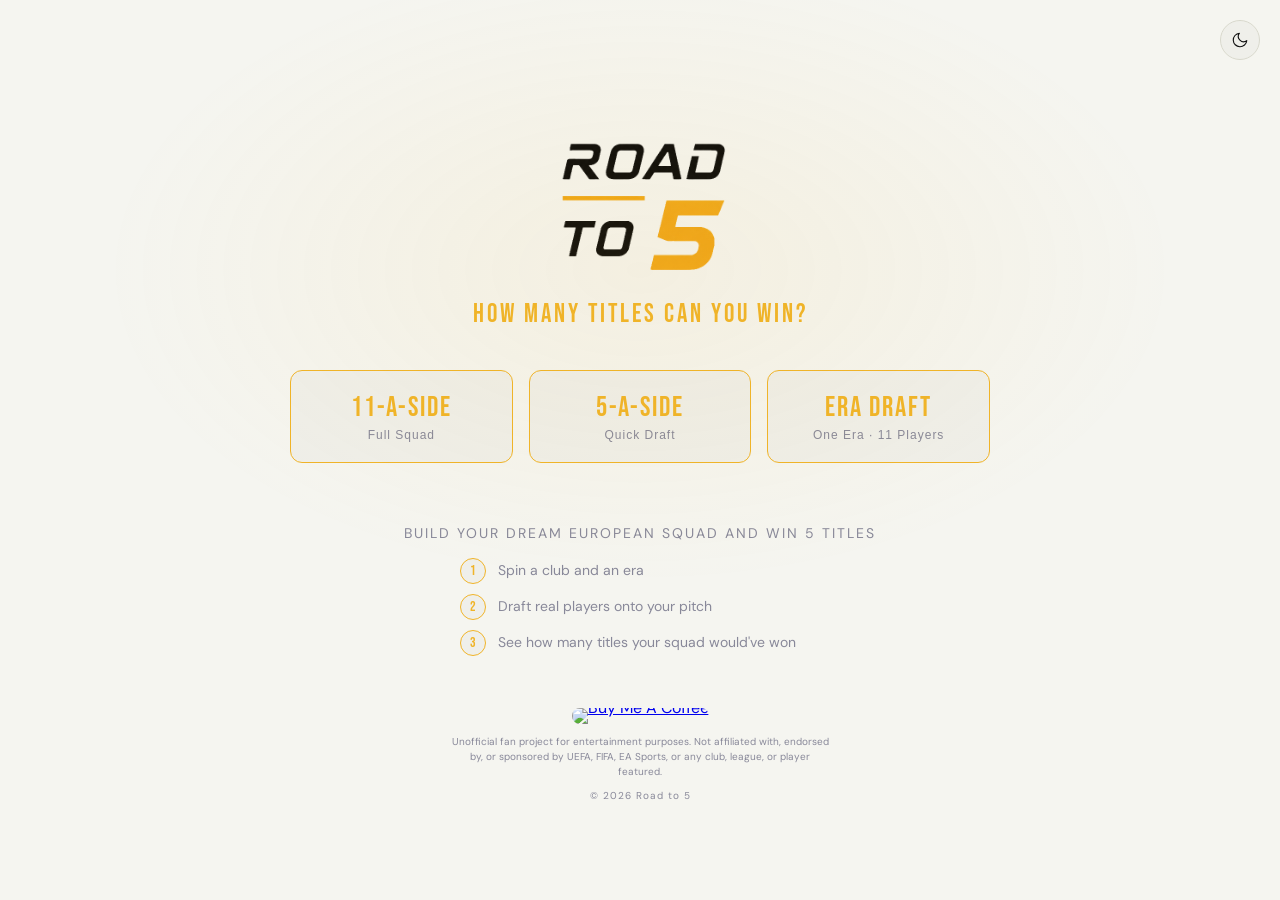
==== index.html @ 316fef91 "Add files via upload" ====
<!DOCTYPE html>
<html lang="en" data-theme="light">
<head>
  <meta charset="UTF-8">
  <meta name="viewport" content="width=device-width, initial-scale=1.0">
  <script>
  document.documentElement.setAttribute('data-theme', localStorage.getItem('theme') || 'light');
</script>
  <title>Road to 5</title>
  <link rel="icon" type="image/png" href="favicon-96x96.png" sizes="96x96" />
<link rel="icon" type="image/svg+xml" href="favicon.svg" />
<link rel="shortcut icon" href="favicon.ico" />
<link rel="apple-touch-icon" sizes="180x180" href="apple-touch-icon.png" />
<meta name="apple-mobile-web-app-title" content="Road to 5" />
<link rel="manifest" href="site.webmanifest" />
<meta property="og:title" content="Road to 5">
<meta property="og:description" content="Spin a club and era, draft your dream squad, see how many European Titles you'd win.">
<meta property="og:image" content="https://worldcup3lions.github.io/soccer/web-app-manifest-512x512.png">
<meta property="og:type" content="website">
<meta property="og:url" content="https://worldcup3lions.github.io/soccer">
  <link rel="preconnect" href="https://fonts.googleapis.com">
  <link href="https://fonts.googleapis.com/css2?family=Bebas+Neue&family=DM+Sans:wght@400;500;600;700&display=swap" rel="stylesheet">
  <link rel="stylesheet" href="style.css">
</head>
<body>

  <!-- HOME SCREEN -->
  <div id="screen-home" class="screen active">
    <button class="theme-toggle" id="themeToggle" onclick="toggleTheme()">
  <svg id="themeIcon" width="18" height="18" viewBox="0 0 24 24" fill="none" stroke="#111" stroke-width="1.5" stroke-linecap="round" stroke-linejoin="round">
    <path d="M21 12.79A9 9 0 1 1 11.21 3 7 7 0 0 0 21 12.79z"/>
  </svg>
</button>
    <div class="home-content">
      <img src="blackroadto5.png" alt="Road to 5 logo" class="home-logo logo-light">
      <img src="whiteroadto5.png" alt="Road to 5 logo" class="home-logo logo-dark">
      <div class="home-tagline">How many titles can you win?</div>
          <div class="mode-buttons">
        <button class="mode-btn featured" onclick="startGame()" disabled>
          <span class="mode-label">11-A-SIDE</span>
          <span class="mode-desc">Full Squad</span>
        </button>
        <button class="mode-btn featured" onclick="startGame5()" disabled>
          <span class="mode-label">5-A-SIDE</span>
          <span class="mode-desc">Quick Draft</span>
        </button>
        <button class="mode-btn featured" onclick="startGameEra()" disabled>
          <span class="mode-label">ERA DRAFT</span>
          <span class="mode-desc">One Era · 11 Players</span>
        </button>
      </div>
      <br>
      <div class="home-sub">Build your dream european squad and win 5 titles</div>

      <div class="how-to-play">
        <div class="htp-step">
          <span class="htp-num">1</span>
          <span class="htp-text">Spin a club and an era</span>
        </div>
        <div class="htp-step">
          <span class="htp-num">2</span>
          <span class="htp-text">Draft real players onto your pitch</span>
        </div>
        <div class="htp-step">
          <span class="htp-num">3</span>
          <span class="htp-text">See how many titles your squad would've won</span>
        </div>
      </div>

      <footer class="site-footer">
        <a href="https://www.buymeacoffee.com/YOUR_USERNAME" target="_blank" rel="noopener" class="bmc-link">
          <img src="https://cdn.buymeacoffee.com/buttons/v2/default-yellow.png" alt="Buy Me A Coffee" class="bmc-img">
        </a>
        <p class="footer-disclaimer">
          Unofficial fan project for entertainment purposes. Not affiliated with, endorsed by, or sponsored by UEFA, FIFA, EA Sports, or any club, league, or player featured.
        </p>
        <p class="footer-copyright">© 2026 Road to 5</p>
      </footer>
    </div>
  </div>

  <!-- DRAFT SCREEN -->
  <div id="screen-draft" class="screen">

    <!-- header: home | pick counter | theme toggle -->
    <div class="draft-header">
      <button class="back-btn" onclick="goHome()" aria-label="Home">
        <svg width="16" height="16" viewBox="0 0 24 24" fill="none" stroke="currentColor" stroke-width="2" stroke-linecap="round" stroke-linejoin="round">
          <path d="M3 9l9-7 9 7v11a2 2 0 0 1-2 2H5a2 2 0 0 1-2-2z"/>
          <polyline points="9 22 9 12 15 12 15 22"/>
        </svg>
      </button>
      <div class="pick-counter" id="pickCounter">Pick 1 of 11</div>
      <button class="theme-toggle-draft" id="themeToggleDraft" onclick="toggleTheme()" aria-label="Toggle theme">
        <svg id="themeIconDraft" width="16" height="16" viewBox="0 0 24 24" fill="none" stroke="currentColor" stroke-width="1.5" stroke-linecap="round" stroke-linejoin="round">
          <path d="M21 12.79A9 9 0 1 1 11.21 3 7 7 0 0 0 21 12.79z"/>
        </svg>
      </button>
    </div>

    <!-- reroll row — moved below header -->
    <div class="reroll-row">
      <button class="reroll-btn" id="rerollClubBtn" onclick="rerollClub()" disabled>↺ Club</button>
      <button class="reroll-btn" id="rerollEraBtn"  onclick="rerollEra()"  disabled>↺ Era</button>
    </div>

    <!-- SPIN ZONE -->
    <div class="spin-zone">
      <div class="spin-boxes">
        <div class="spin-box-wrap">
          <div class="spin-box-label">CLUB</div>
          <div class="spin-box" id="spinClubBox">
            <div class="spin-box-value" id="spinClub">—</div>
          </div>
        </div>
        <div class="spin-box-wrap">
          <div class="spin-box-label">ERA</div>
          <div class="spin-box" id="spinEraBox">
            <div class="spin-box-value" id="spinEra">—</div>
          </div>
        </div>
      </div>
      <button class="spin-main-btn" id="spinBothBtn" onclick="spinBoth()">↺ SPIN</button>
      <div class="era-locked-label" id="eraLockedLabel" style="display:none;"></div>
      <div class="current-combo-label" id="currentComboLabel"></div>
    </div>

    <!-- LIFELINE ROW -->
    <div class="lifeline-row">
      <button class="lifeline-btn" id="secondOpinionBtn" onclick="secondOpinion()" disabled>
        <span class="lifeline-label">2ND OPINION</span>
      </button>
    </div>

    <!-- SECOND OPINION PANEL -->
    <div class="second-opinion-panel" id="secondOpinionPanel">
      <div class="sop-header">
        <span class="sop-title">ALTERNATIVE COMBO</span>
        <button class="sop-dismiss" onclick="dismissSecondOpinion()">✕ KEEP</button>
      </div>
      <div class="sop-combo-boxes">
        <div class="sop-box">
          <div class="sop-box-label">CLUB</div>
          <div class="sop-box-value" id="sopClub">—</div>
        </div>
        <div class="sop-box">
          <div class="sop-box-label">ERA</div>
          <div class="sop-box-value" id="sopEra">—</div>
        </div>
      </div>
      <div class="sop-full-name" id="sopFullName"></div>
      <button class="sop-switch-btn" id="sopSwitchBtn">⇄ SWITCH TO THIS</button>
    </div>

    <!-- PLAYER CARDS -->
    <div class="players-zone">
      <div class="players-label" id="playersLabel">SPIN TO SEE PLAYERS</div>
      <div class="player-cards" id="playerCards"></div>
    </div>

    <!-- FORMATION TEASER — always visible at bottom -->
    <div class="formation-teaser" id="formationTeaser">
      <div class="teaser-inner" onclick="openFormationDrawer()">
        <span class="teaser-label">0 / 11 players placed</span>
        <span class="teaser-chevron">▲</span>
      </div>
    </div>

    <!-- FORMATION DRAWER — slides up on demand -->
    <div class="formation-drawer" id="formationDrawer">
      <div class="drawer-inner">

        <div class="placement-popup" id="placementPopup">
          <div class="placement-player" id="placementPlayer"></div>
          <div class="drawer-notch" onclick="closeFormationDrawer()">
            <div class="handle-bar"></div>
          </div>
          <button class="placement-close" onclick="dismissPlacement()">✕</button>
        </div>

        <!-- formation grid -->
        <div class="drawer-formation" id="drawerFormation">
          <!-- built dynamically -->
        </div>

        <!-- move hint shown when a filled slot is tapped -->
        <div class="move-hint" id="moveHint" style="display:none;">
          TAP A GLOWING SLOT TO MOVE · <button onclick="cancelMove()" class="cancel-move-btn">Cancel</button>
        </div>

      </div>
    </div>

  </div>

  <!-- RESULTS SCREEN -->
  <div id="screen-results" class="screen">
    <div class="results-header">
      <div class="results-title" id="resultsTitle">YOUR SQUAD</div>
      <div class="results-overall" id="resultsOverall">OVR 91</div>
    </div>

    <div class="ucl-run-section">
      <div class="ucl-run-label">SQUAD RESULTS</div>
      <div class="ucl-trophies" id="uclTrophies"></div>
      <div class="ucl-summary" id="uclSummary"></div>
    </div>

    <div class="results-actions-top" id="normalResultActions">
      <button class="share-btn" onclick="openShareModal()">
        <svg width="16" height="16" viewBox="0 0 24 24" fill="none" stroke="currentColor" stroke-width="2.5" stroke-linecap="round" stroke-linejoin="round" style="vertical-align:middle;margin-right:6px">
          <circle cx="18" cy="5" r="3"/><circle cx="6" cy="12" r="3"/><circle cx="18" cy="19" r="3"/>
          <line x1="8.59" y1="13.51" x2="15.42" y2="17.49"/><line x1="15.41" y1="6.51" x2="8.59" y2="10.49"/>
        </svg>SHARE
      </button>
      <button class="play-again-btn" onclick="goHome(true)">PLAY AGAIN</button>
    </div>

    <div class="results-actions-top" id="sharedResultActions" style="display:none;">
      <button class="play-again-btn" style="flex:1;" onclick="goHomeFromShared()">BUILD YOUR OWN SQUAD</button>
    </div>

    <div class="results-pitch-wrap" id="resultsPitchWrap" style="display:none;">
      <canvas id="resultsPitchCanvas" class="share-canvas"></canvas>
    </div>

    <div class="results-lineup" id="resultsLineup"></div>
  </div>

  <!-- SHARE MODAL -->
  <div id="shareModal" class="share-modal" onclick="handleShareModalBackdropClick(event)">
    <div class="share-modal-card" onclick="event.stopPropagation()">
      <div class="share-modal-header">
        <span class="share-modal-title">SHARE YOUR SQUAD</span>
        <button class="share-modal-close" onclick="closeShareModal()">✕</button>
      </div>
      <div class="share-preview-wrap">
        <canvas id="shareCanvas" class="share-canvas"></canvas>
      </div>
      <div class="share-modal-actions">
        <button class="share-modal-btn primary" onclick="shareResult()">SHARE IMAGE</button>
        <button class="share-modal-btn" onclick="copyResultText()">COPY TEXT</button>
        <button class="share-modal-btn" onclick="copyResultLink()">COPY LINK</button>
      </div>
    </div>
  </div>

  <div class="toast" id="toast"></div>
  <script src="https://cdnjs.cloudflare.com/ajax/libs/html2canvas/1.4.1/html2canvas.min.js"></script>
  <script src="script.js"></script>
</body>
</html>
---- style.css ----
:root {
  --bg: #0a0a0f;
  --surface: #13131c;
  --surface2: #1c1c2a;
  --border: #2a2a3d;
  --text: #f0f0f8;
  --text-muted: #6b6b8a;
  --gold: #f0b429;
  --gold-dark: #c89512;
  --accent: #5b8def;
  --green: #3ecf8e;
  --red: #e55353;
  --card-bg: #1c1c2a;
}
[data-theme="light"] {
  --bg: #f5f5f0;
  --surface: #ffffff;
  --surface2: #efefea;
  --border: #d8d8cc;
  --text: #111118;
  --text-muted: #888899;
  --card-bg: #ffffff;
}

* { box-sizing: border-box; margin: 0; padding: 0; }

body {
  font-family: 'DM Sans', sans-serif;
  background: var(--bg);
  color: var(--text);
  min-height: 100vh;
  overflow-x: hidden;
}

.screen { display: none; min-height: 100vh; }
.screen.active { display: flex; flex-direction: column; }

/* ── HOME ── */
#screen-home {
  align-items: center;
  justify-content: center;
  position: relative;
}
#screen-home::before {
  content: '';
  position: fixed;
  inset: 0;
  background: radial-gradient(ellipse 60% 50% at 50% 30%, rgba(240,180,41,0.08) 0%, transparent 70%);
  pointer-events: none;
}
.theme-toggle {
  position: absolute;
  top: 20px; right: 20px;
  background: var(--surface2);
  border: 1px solid var(--border);
  color: var(--text-muted);
  width: 40px; height: 40px;
  border-radius: 50%;
  cursor: pointer;
  font-size: 18px;
  display: flex; align-items: center; justify-content: center;
  transition: all 0.2s;
}
.theme-toggle:hover { background: var(--border); }
.home-content {
  text-align: center;
  display: flex;
  flex-direction: column;
  align-items: center;
  gap: 20px;
  padding: 40px 20px;
  width: 100%;
}
@keyframes float { 0%,100%{transform:translateY(0)} 50%{transform:translateY(-10px)} }
.home-logo {
  width: 220px;
  height: 220px;
  border-radius: 36px;
}
.logo-dark { display: none; }
[data-theme="dark"] .logo-light { display: none; }
[data-theme="dark"] .logo-dark { display: block; }
.home-tagline {
  font-family: 'Bebas Neue', sans-serif;
  font-size: 26px;
  letter-spacing: 3px;
  color: var(--gold);
  text-transform: uppercase;
  margin-top: -40px;
}
.how-to-play {
  display: flex;
  flex-direction: column;
  gap: 10px;
  margin-top: 6px;
  width: 100%;
  max-width: 340px;
}
.htp-step {
  display: flex;
  align-items: center;
  gap: 12px;
  text-align: left;
}
.htp-num {
  flex-shrink: 0;
  width: 26px;
  height: 26px;
  border-radius: 50%;
  background: var(--surface2);
  border: 1px solid var(--gold);
  color: var(--gold);
  font-family: 'Bebas Neue', sans-serif;
  font-size: 14px;
  display: flex;
  align-items: center;
  justify-content: center;
}
.htp-text {
  font-size: 14px;
  color: var(--text-muted);
}
.home-title {
  font-family: 'Bebas Neue', sans-serif;
  font-size: clamp(80px, 18vw, 140px);
  line-height: 0.88;
  letter-spacing: 2px;
  background: linear-gradient(135deg, var(--text) 0%, var(--gold) 60%, var(--text) 100%);
  -webkit-background-clip: text;
  -webkit-text-fill-color: transparent;
  background-clip: text;
}
.home-sub {
  font-size: 14px;
  color: var(--text-muted);
  letter-spacing: 2px;
  text-transform: uppercase;
}
.mode-buttons { display: flex; gap: 16px; margin-top: 20px; flex-wrap: wrap; justify-content: center; width: 90%; max-width: 700px; }
.mode-btn {
  background: var(--surface);
  border: 1px solid var(--border);
  color: var(--text);
  padding: 20px 30px;
  border-radius: 12px;
  cursor: pointer;
  display: flex;
  flex-direction: column;
  align-items: center;
  gap: 4px;
  transition: all 0.2s;
  flex: 1;
  min-width: 0;
}

@media (orientation: portrait) and (max-width: 600px) {
  .mode-buttons { flex-direction: column; align-items: stretch; width: 85%; }
  .mode-btn { width: 100%; flex: none; }
}
.mode-btn:hover { border-color: var(--gold); background: var(--surface2); transform: translateY(-2px); }
.mode-btn.featured {
  background: var(--surface2);
  border-color: var(--gold);
}
.mode-btn.featured:hover {
  background: var(--border);
  box-shadow: 0 0 24px rgba(240,180,41,0.25);
}
.mode-label { font-family: 'Bebas Neue', sans-serif; font-size: 28px; letter-spacing: 2px; color: var(--gold); }
.mode-desc { font-size: 12px; color: var(--text-muted); letter-spacing: 1px; }

/* ── DRAFT HEADER ── */
#screen-draft { flex-direction: column; gap: 0; }
.draft-header {
  display: grid !important;
  grid-template-columns: 40px 1fr 40px;
  align-items: center;
  gap: 8px;
  padding: 10px 14px !important;
  background: var(--surface);
  border-bottom: 1px solid var(--border);
  position: sticky;
  top: 0;
  z-index: 10;
}
.reroll-row {
  display: flex;
  justify-content: center;
  gap: 8px;
  padding: 10px 14px 0;
  background: var(--bg);
}
.back-btn {
  background: none;
  border: 1px solid var(--border);
  color: var(--text-muted);
  width: 36px;
  height: 36px;
  border-radius: 8px;
  cursor: pointer;
  display: flex;
  align-items: center;
  justify-content: center;
  transition: all 0.2s;
}
.back-btn:hover { color: var(--text); border-color: var(--text-muted); }
.theme-toggle-draft {
  background: none;
  border: 1px solid var(--border);
  color: var(--text-muted);
  width: 36px;
  height: 36px;
  border-radius: 8px;
  cursor: pointer;
  display: flex;
  align-items: center;
  justify-content: center;
  transition: all 0.2s;
}
.theme-toggle-draft:hover { color: var(--text); border-color: var(--text-muted); }
.pick-counter {
  font-family: 'Bebas Neue', sans-serif;
  font-size: 22px;
  color: var(--gold);
  letter-spacing: 2px;
  text-align: center;
}
.reroll-btn {
  background: var(--surface2);
  border: 1px solid var(--border);
  color: var(--text-muted);
  padding: 5px 10px;
  border-radius: 7px;
  cursor: pointer;
  font-size: 11px;
  font-family: 'DM Sans', sans-serif;
  font-weight: 600;
  letter-spacing: 0.5px;
  transition: all 0.2s;
  white-space: nowrap;
}
.reroll-btn:hover:not(:disabled) { border-color: var(--accent); color: var(--accent); }
.reroll-btn:disabled { opacity: 0.3; cursor: default; }
.reroll-btn.used { opacity: 0.2; cursor: default; text-decoration: line-through; }

/* ── SPIN ZONE ── */
.spin-zone {
  padding: 20px 20px 12px;
  display: flex;
  flex-direction: column;
  align-items: center;
  gap: 10px;
}
.spin-boxes {
  display: flex;
  gap: 16px;
  align-items: flex-start;
  justify-content: center;
  flex-wrap: wrap;
}
.spin-box-wrap {
  display: flex;
  flex-direction: column;
  align-items: center;
  gap: 6px;
}
.spin-box-label {
  font-size: 10px;
  letter-spacing: 3px;
  color: var(--text-muted);
  text-transform: uppercase;
}
.spin-box {
  background: var(--surface2);
  border: 2px solid var(--gold);
  border-radius: 14px;
  padding: 16px 20px;
  text-align: center;
  width: 140px !important;
  min-width: 140px !important;
  max-width: 140px !important;
  min-height: 64px;
  display: flex;
  align-items: center;
  justify-content: center;
  box-shadow: 0 0 30px rgba(240,180,41,0.12), inset 0 1px 0 rgba(240,180,41,0.1);
  overflow: hidden;
  position: relative;
}
.spin-box-value {
  font-family: 'Bebas Neue', sans-serif;
  font-size: 26px;
  letter-spacing: 2px;
  color: var(--gold);
  line-height: 1.1;
  transition: none;
}
.spin-box-value.rolling {
  animation: rollText 0.06s linear infinite;
}
@keyframes rollText {
  0%   { transform: translateY(0);    opacity: 1; }
  49%  { transform: translateY(-8px); opacity: 0; }
  50%  { transform: translateY(8px);  opacity: 0; }
  100% { transform: translateY(0);    opacity: 1; }
}
.spin-box.locked {
  border-color: var(--green);
  box-shadow: 0 0 20px rgba(62,207,142,0.2);
}
.spin-box.locked .spin-box-value { color: var(--gold); }

.spin-main-btn {
  background: linear-gradient(135deg, var(--gold-dark), var(--gold));
  border: none;
  color: #111;
  padding: 12px 40px;
  border-radius: 10px;
  cursor: pointer;
  font-family: 'Bebas Neue', sans-serif;
  font-size: 22px;
  letter-spacing: 3px;
  transition: all 0.2s;
  margin-top: 2px;
}
.spin-main-btn:hover:not(:disabled) {
  transform: translateY(-2px);
  box-shadow: 0 6px 20px rgba(240,180,41,0.4);
}
.spin-main-btn:disabled { opacity: 0.35; cursor: default; transform: none; }
.current-combo-label {
  font-family: 'Bebas Neue', sans-serif;
  font-size: 14px;
  letter-spacing: 3px;
  color: var(--text-muted);
  min-height: 18px;
  text-align: center;
}

/* ── PLAYER CARDS ── */
.players-zone {
  padding: 0 14px 72px;
  flex: 1;
}
.players-label {
  font-size: 10px;
  letter-spacing: 3px;
  color: var(--text-muted);
  text-transform: uppercase;
  text-align: center;
  padding: 8px 0 12px;
}
.player-cards {
  display: grid;
  grid-template-columns: repeat(auto-fill, minmax(145px, 1fr));
  gap: 10px;
  max-width: 760px;
  margin: 0 auto;
}
.player-card {
  background: var(--surface);
  border: 2px solid var(--border);
  border-radius: 14px;
  padding: 14px 12px;
  cursor: pointer;
  transition: all 0.18s;
  position: relative;
  overflow: hidden;
  animation: cardIn 0.28s ease both;
}
.player-card:nth-child(1){animation-delay:0.04s}
.player-card:nth-child(2){animation-delay:0.08s}
.player-card:nth-child(3){animation-delay:0.12s}
.player-card:nth-child(4){animation-delay:0.16s}
.player-card:nth-child(5){animation-delay:0.20s}
.player-card:nth-child(6){animation-delay:0.24s}
@keyframes cardIn { from{opacity:0;transform:translateY(14px)} to{opacity:1;transform:translateY(0)} }
.player-card:hover {
  border-color: var(--gold);
  transform: translateY(-3px);
  box-shadow: 0 8px 24px rgba(0,0,0,0.3), 0 0 16px rgba(240,180,41,0.12);
}
/* selected state — no border highlight, just a subtle bg shift */
.player-card.selected {
  border-color: var(--border);
  background: var(--surface2);
}
.card-overall {
  font-family: 'Bebas Neue', sans-serif;
  font-size: 40px;
  color: var(--gold);
  line-height: 1;
  margin-bottom: 2px;
}
.card-position {
  font-size: 9px;
  letter-spacing: 1.5px;
  color: var(--text-muted);
  text-transform: uppercase;
  margin-bottom: 8px;
}
.card-name {
  font-size: 13px;
  font-weight: 700;
  color: var(--text);
  line-height: 1.2;
  margin-bottom: 10px;
}
.card-stats { display: grid; grid-template-columns: 1fr 1fr; gap: 3px; }
.stat-row { display: flex; justify-content: space-between; align-items: center; }
.stat-key { font-size: 9px; letter-spacing: 1px; color: var(--text-muted); text-transform: uppercase; }
.stat-val { font-size: 11px; font-weight: 700; color: var(--text); }

/* ── FORMATION TEASER (always-visible strip at bottom) ── */
.formation-teaser {
  position: fixed;
  bottom: 0;
  left: 0;
  right: 0;
  z-index: 40;
  background: var(--surface);
  border-top: 2px solid var(--gold);
  transition: opacity 0.2s;
}
.formation-teaser.hidden {
  opacity: 0;
  pointer-events: none;
}
.teaser-inner {
  display: flex;
  align-items: center;
  justify-content: space-between;
  padding: 10px 16px;
  cursor: pointer;
  gap: 8px;
  min-height: 52px;
}
.teaser-inner:active { background: var(--surface2); }
.teaser-label {
  font-family: 'Bebas Neue', sans-serif;
  font-size: 15px;
  letter-spacing: 2px;
  color: var(--text-muted);
}
.teaser-count {
  font-family: 'Bebas Neue', sans-serif;
  font-size: 14px;
  letter-spacing: 2px;
  color: var(--gold);
  white-space: nowrap;
  flex-shrink: 0;
}
.teaser-chevron {
  font-size: 12px;
  color: var(--gold);
  flex-shrink: 0;
}
.teaser-pills {
  display: flex;
  gap: 5px;
  overflow-x: auto;
  flex: 1;
  scrollbar-width: none;
  -ms-overflow-style: none;
}
.teaser-pills::-webkit-scrollbar { display: none; }
.teaser-pill {
  display: flex;
  flex-direction: column;
  align-items: center;
  background: var(--surface2);
  border: 1px solid var(--border);
  border-radius: 6px;
  padding: 3px 6px;
  min-width: 38px;
  flex-shrink: 0;
}
.teaser-pill-pos {
  font-family: 'Bebas Neue', sans-serif;
  font-size: 10px;
  color: var(--gold);
  letter-spacing: 1px;
}
.teaser-pill-name {
  font-size: 8px;
  color: var(--text);
  font-weight: 700;
  white-space: nowrap;
  overflow: hidden;
  text-overflow: ellipsis;
  max-width: 40px;
}

/* ── FORMATION DRAWER (slides up from bottom) ── */
.formation-drawer {
  position: fixed;
  bottom: 0;
  left: 0;
  right: 0;
  z-index: 50;
  transform: translateY(100%);
  transition: transform 0.32s cubic-bezier(0.34, 1.1, 0.64, 1);
  pointer-events: none;
}
.formation-drawer.open {
  transform: translateY(0);
  pointer-events: all;
}
.drawer-inner {
  background: var(--surface);
  border-top: 2px solid var(--gold);
  border-radius: 18px 18px 0 0;
  box-shadow: 0 -8px 40px rgba(0,0,0,0.5);
  padding: 8px 14px 18px;
  display: flex;
  flex-direction: column;
  gap: 8px;
}
.drawer-topbar {
  display: flex;
  align-items: center;
  min-height: 42px;
  position: relative;
}
.drawer-notch {
  display: flex;
  justify-content: center;
  padding: 4px 0 2px;
  cursor: pointer;
}
.handle-bar {
  width: 36px;
  height: 4px;
  background: var(--border);
  border-radius: 2px;
}
.drawer-close-hint { display: none; }
.drawer-handle { display: none; }

/* ── PLACEMENT POPUP — floats at top of drawer, no box ── */
.placement-popup {
  display: flex;
  align-items: center;
  gap: 8px;
  padding: 6px 0;
  width: 100%;
  margin-bottom: 4px;
}
.placement-popup .placement-player { flex-shrink: 0; display: flex; flex-direction: row; align-items: center; gap: 8px; }
.placement-popup .placement-hint { flex-shrink: 0; }
.placement-popup .placement-close { flex-shrink: 0; position: static; transform: none; margin-left: auto; }
.drawer-notch {
  position: absolute;
  left: 50%;
  transform: translateX(-50%);
  top: 10px;
  cursor: pointer;
}
.placement-close {
  flex-shrink: 0;
  background: var(--surface);
  border: 1px solid var(--border);
  color: var(--text-muted);
  width: 26px; height: 26px;
  border-radius: 50%;
  cursor: pointer;
  font-size: 11px;
  display: flex; align-items: center; justify-content: center;
  transition: all 0.15s;
}
.placement-close:hover { background: var(--red); color: #fff; border-color: var(--red); }
.placement-ovr {
  font-family: 'Bebas Neue', sans-serif;
  font-size: 46px;
  color: var(--gold);
  line-height: 1;
  min-width: 46px;
}
.placement-info { display: flex; flex-direction: column; gap: 1px; }
.placement-name { font-size: 13px; font-weight: 700; color: var(--text); }
.placement-pos  { font-size: 9px; letter-spacing: 1.5px; color: var(--text-muted); text-transform: uppercase; }
.placement-club { font-size: 10px; color: var(--text-muted); }
.placement-hint { display: none; }
@keyframes hintPulse { from { opacity: 0.5; } to { opacity: 1; } }

/* ── DRAWER FORMATION ── */
.drawer-formation {
  display: flex;
  flex-direction: column;
  gap: 6px;
}
.drawer-formation .formation-row {
  display: flex;
  justify-content: center;
  gap: 6px;
}

/* ── SLOT ── */
.slot {
  display: flex;
  flex-direction: column;
  align-items: center;
  justify-content: center;
  width: 54px;
  height: 52px;
  border-radius: 8px;
  border: 1.5px solid var(--border);
  background: var(--surface2);
  cursor: default;
  transition: all 0.18s;
  overflow: hidden;
  padding: 2px;
}
.slot.filled {
  border-color: var(--gold);
  background: var(--surface);
  cursor: pointer;
}
.slot.filled:hover {
  border-color: var(--accent);
  box-shadow: 0 0 10px rgba(91,141,239,0.3);
}
.slot.highlight {
  border-color: var(--accent);
  background: rgba(91,141,239,0.12);
  cursor: pointer;
  box-shadow: 0 0 10px rgba(91,141,239,0.3);
  animation: slotPulse 0.8s ease-in-out infinite alternate;
}
.slot.moving {
  border-color: var(--gold);
  background: rgba(240,180,41,0.12);
  box-shadow: 0 0 14px rgba(240,180,41,0.35);
  transform: scale(1.12);
  z-index: 2;
  transition: transform 0.15s ease, box-shadow 0.15s ease;
}
@keyframes slotPulse {
  from { box-shadow: 0 0 6px rgba(91,141,239,0.2); }
  to   { box-shadow: 0 0 16px rgba(91,141,239,0.5); }
}
.slot-pos {
  font-family: 'Bebas Neue', sans-serif;
  font-size: 12px;
  letter-spacing: 1px;
  color: var(--text-muted);
  line-height: 1;
}
.slot.filled .slot-pos { color: var(--gold); font-size: 10px; }
.slot-name {
  font-size: 8px;
  color: var(--text);
  font-weight: 700;
  text-align: center;
  max-width: 50px;
  overflow: hidden;
  text-overflow: ellipsis;
  white-space: nowrap;
  line-height: 1.2;
}

/* move hint bar */
.move-hint {
  font-size: 10px;
  letter-spacing: 2px;
  color: var(--text-muted);
  text-transform: uppercase;
  text-align: center;
  padding: 4px 0;
}
.cancel-move-btn {
  background: var(--surface2);
  border: 1px solid var(--border);
  color: var(--text);
  padding: 3px 10px;
  border-radius: 6px;
  cursor: pointer;
  font-size: 10px;
  font-family: 'DM Sans', sans-serif;
  margin-left: 6px;
}

/* ── RESULTS ── */
#screen-results {
  align-items: center;
  justify-content: flex-start;
  padding: 32px 20px 40px;
  gap: 24px;
  background: var(--bg);
  position: relative;
  overflow-y: auto;
}
#screen-results::before {
  content: '';
  position: fixed;
  inset: 0;
  background: radial-gradient(ellipse 70% 40% at 50% 10%, rgba(240,180,41,0.08) 0%, transparent 60%);
  pointer-events: none;
}
.results-header { text-align: center; z-index: 1; }
.results-title {
  font-family: 'Bebas Neue', sans-serif;
  font-size: clamp(28px, 7vw, 44px);
  letter-spacing: 2px;
  color: var(--gold);
}
.results-overall {
  font-family: 'Bebas Neue', sans-serif;
  font-size: 20px;
  color: var(--text-muted);
  letter-spacing: 3px;
  margin-top: 4px;
}

.ucl-run-section {
  display: flex;
  flex-direction: column;
  align-items: center;
  gap: 14px;
  z-index: 1;
  width: 100%;
  max-width: 480px;
}
.ucl-run-label {
  font-size: 10px;
  letter-spacing: 3px;
  color: var(--text-muted);
  text-transform: uppercase;
}
.ucl-trophies {
  display: flex;
  gap: 16px;
  justify-content: center;
}
.ucl-trophy {
  display: flex;
  flex-direction: column;
  align-items: center;
  gap: 6px;
}
.ucl-trophy-icon {
  font-size: 42px;
  transition: all 0.4s;
  filter: grayscale(1) brightness(0.3);
}
.ucl-trophy-icon.won {
  filter: grayscale(0) brightness(1);
  animation: trophyPop 0.5s cubic-bezier(0.34,1.56,0.64,1) both;
}
@keyframes trophyPop {
  0%  { transform: scale(0.5); opacity:0; }
  100%{ transform: scale(1);   opacity:1; }
}
.ucl-trophy-label {
  font-family: 'Bebas Neue', sans-serif;
  font-size: 13px;
  letter-spacing: 1px;
  color: var(--text-muted);
}
.ucl-summary {
  font-family: 'Bebas Neue', sans-serif;
  font-size: 22px;
  letter-spacing: 2px;
  color: var(--text);
  text-align: center;
}

.results-lineup {
  width: 100%;
  max-width: 480px;
  display: flex;
  flex-direction: column;
  gap: 6px;
  z-index: 1;
}
.result-player-row {
  display: flex;
  align-items: center;
  gap: 12px;
  background: var(--surface);
  border: 1px solid var(--border);
  border-radius: 10px;
  padding: 10px 14px;
  animation: rowIn 0.35s ease both;
}
@keyframes rowIn { from{opacity:0;transform:translateX(-16px)} to{opacity:1;transform:translateX(0)} }
.rp-ovr { font-family:'Bebas Neue',sans-serif; font-size:24px; color:var(--gold); width:36px; text-align:center; }
.rp-pos { font-size:10px; letter-spacing:1.5px; color:var(--accent); font-weight:700; width:32px; }
.rp-name { flex:1; font-weight:600; font-size:14px; }
.rp-club { font-size:10px; color:var(--text-muted); text-align:right; }

.results-actions {
  display: flex;
  flex-direction: column;
  gap: 12px;
  width: 100%;
  max-width: 340px;
  z-index: 1;
}
.share-btn {
  background: var(--gold); color: #111; border: none;
  padding: 16px 28px; border-radius: 12px; cursor: pointer;
  font-family:'Bebas Neue',sans-serif; font-size:20px; letter-spacing:2px;
  transition: all 0.2s; width:100%;
}
.share-btn:hover { background:var(--gold-dark); transform:translateY(-2px); }
.play-again-btn {
  background: var(--surface); border: 1px solid var(--border); color:var(--text);
  padding:14px 28px; border-radius:12px; cursor:pointer;
  font-family:'Bebas Neue',sans-serif; font-size:18px; letter-spacing:2px;
  transition:all 0.2s; width:100%;
}
.play-again-btn:hover { border-color:var(--text-muted); transform:translateY(-2px); }

/* ── TOAST ── */
.toast {
  position: fixed;
  bottom: 70px; left: 50%;
  transform: translateX(-50%) translateY(80px);
  background: var(--green); color: #111;
  padding: 12px 24px; border-radius: 100px;
  font-weight: 700; font-size: 14px; letter-spacing: 1px;
  transition: transform 0.3s cubic-bezier(0.34,1.56,0.64,1), opacity 0.3s;
  opacity: 0; pointer-events: none; z-index: 200; white-space: nowrap;
}
.toast.show { transform: translateX(-50%) translateY(0); opacity:1; }

.no-players {
  text-align:center; padding:30px; color:var(--text-muted); font-size:14px; grid-column:1/-1;
}

@media (max-width:600px) {
  .player-cards { grid-template-columns: 1fr 1fr; }
  .slot { width: 46px; height: 44px; }
  .spin-box { width: 120px !important; min-width: 120px !important; max-width: 120px !important; }
  .spin-box-value { font-size: 22px !important; }
  .spin-main-btn { font-size: 18px; padding: 10px 28px; }
  .pick-counter { font-size: 18px; }
  .back-btn, .theme-toggle-draft { width: 32px; height: 32px; }
}
#confirmOverlay {
  position: fixed;
  inset: 0;
  background: rgba(0,0,0,0.7);
  z-index: 300;
  display: flex;
  align-items: center;
  justify-content: center;
}
.confirm-box {
  background: var(--surface);
  border: 1px solid var(--border);
  border-radius: 16px;
  padding: 28px 24px;
  max-width: 300px;
  width: 90%;
  display: flex;
  flex-direction: column;
  gap: 10px;
  text-align: center;
}
.confirm-title {
  font-family: 'Bebas Neue', sans-serif;
  font-size: 26px;
  letter-spacing: 2px;
  color: var(--text);
}
.confirm-msg {
  font-size: 13px;
  color: var(--text-muted);
}
.confirm-btns {
  display: flex;
  gap: 10px;
  margin-top: 8px;
}
.confirm-cancel {
  flex: 1;
  background: var(--surface2);
  border: 1px solid var(--border);
  color: var(--text);
  padding: 12px;
  border-radius: 10px;
  cursor: pointer;
  font-family: 'Bebas Neue', sans-serif;
  font-size: 16px;
  letter-spacing: 1px;
  transition: all 0.2s;
}
.confirm-cancel:hover { border-color: var(--text-muted); }
.confirm-ok {
  flex: 1;
  background: var(--red);
  border: none;
  color: #fff;
  padding: 12px;
  border-radius: 10px;
  cursor: pointer;
  font-family: 'Bebas Neue', sans-serif;
  font-size: 16px;
  letter-spacing: 1px;
  transition: all 0.2s;
}
.confirm-ok:hover { opacity: 0.85; }
.share-preview-wrap {
  width: 100%;
}
.share-canvas {
  width: 100%;
  max-width: 360px;
  margin: 0 auto;
  border-radius: 14px;
  border: 1px solid var(--border);
  display: block;
}
.results-actions-top {
  display: flex;
  gap: 12px;
  width: 100%;
  max-width: 480px;
  z-index: 1;
}
.results-actions-top .share-btn,
.results-actions-top .play-again-btn {
  flex: 1;
  width: auto;
}
.share-modal {
  display: none;
  position: fixed;
  inset: 0;
  background: rgba(0,0,0,0.7);
  z-index: 300;
  align-items: center;
  justify-content: center;
}
.share-modal.open { display: flex; }
.share-modal-card {
  background: var(--surface);
  border-radius: 18px;
  border: 1px solid var(--border);
  padding: 16px 20px 20px;
  width: 90%;
  max-width: 420px;
  max-height: 85vh;
  overflow-y: auto;
  scrollbar-width: none;
  -ms-overflow-style: none;
  position: relative;
  display: flex;
  flex-direction: column;
  gap: 14px;
}
.share-modal-card::-webkit-scrollbar { display: none; }
.share-modal-header {
  display: flex;
  align-items: center;
  justify-content: space-between;
}
.share-modal-title {
  font-family: 'Bebas Neue', sans-serif;
  font-size: 18px;
  letter-spacing: 2px;
  color: var(--text);
}
.share-modal-close {
  background: var(--surface2);
  border: 1px solid var(--border);
  color: var(--text-muted);
  width: 30px; height: 30px;
  border-radius: 50%;
  cursor: pointer;
  font-size: 12px;
  display: flex; align-items: center; justify-content: center;
  flex-shrink: 0;
  transition: all 0.15s;
}
.share-modal-close:hover { background: var(--red); color: #fff; border-color: var(--red); }
.share-modal-actions {
  display: flex;
  flex-direction: column;
  gap: 10px;
}
.share-modal-btn {
  background: var(--surface2); border: 1px solid var(--border); color: var(--text);
  padding: 14px; border-radius: 12px; cursor: pointer;
  font-family:'Bebas Neue',sans-serif; font-size:16px; letter-spacing:2px;
  transition:all 0.2s; width:100%;
}
.share-modal-btn:hover { border-color: var(--gold); transform: translateY(-2px); }
.share-modal-btn.primary {
  background: var(--gold); color: #111; border: none;
}
.share-modal-btn.primary:hover { background: var(--gold-dark); }
/* ── LIFELINE ROW ── */
.lifeline-row {
  display: flex;
  justify-content: center;
  padding: 0 20px 10px;
  gap: 10px;
}
.lifeline-btn {
  display: flex;
  align-items: center;
  gap: 6px;
  background: var(--surface2);
  border: 1px solid var(--border);
  color: var(--text-muted);
  padding: 7px 16px;
  border-radius: 20px;
  cursor: pointer;
  font-family: 'DM Sans', sans-serif;
  font-weight: 600;
  font-size: 11px;
  letter-spacing: 1px;
  transition: all 0.2s;
}
.lifeline-btn:hover:not(:disabled) {
  border-color: var(--gold);
  color: var(--gold);
}
.lifeline-btn:disabled { opacity: 0.3; cursor: default; }
.lifeline-btn.used { opacity: 0.2; cursor: default; text-decoration: line-through; }
.lifeline-icon { font-size: 13px; }
.lifeline-label { text-transform: uppercase; }

/* ── SECOND OPINION PANEL ── */
.second-opinion-panel {
  display: none;
  flex-direction: column;
  align-items: center;
  gap: 10px;
  padding: 10px 14px 14px;
  background: var(--surface);
  border-bottom: 1px solid var(--border);
  animation: cardIn 0.25s ease both;
}
.second-opinion-panel.open {
  display: flex;
}
.sop-header {
  display: flex;
  align-items: center;
  justify-content: space-between;
  width: 100%;
}
.sop-title {
  font-size: 9px;
  letter-spacing: 3px;
  color: var(--text-muted);
  text-transform: uppercase;
}
.sop-dismiss {
  background: var(--surface2);
  border: 1px solid var(--border);
  color: var(--text-muted);
  padding: 5px 12px;
  border-radius: 8px;
  cursor: pointer;
  font-size: 10px;
  font-family: 'DM Sans', sans-serif;
  font-weight: 600;
  letter-spacing: 0.5px;
  transition: all 0.2s;
}
.sop-dismiss:hover { border-color: var(--red); color: var(--red); }
.sop-combo-boxes {
  display: flex;
  gap: 12px;
  justify-content: center;
}
.sop-box {
  display: flex;
  flex-direction: column;
  align-items: center;
  gap: 4px;
}
.sop-box-label {
  font-size: 10px;
  letter-spacing: 3px;
  color: var(--text-muted);
  text-transform: uppercase;
}
.sop-box-value {
  font-family: 'Bebas Neue', sans-serif;
  font-size: 26px;
  letter-spacing: 2px;
  color: var(--gold);
  background: var(--surface2);
  border: 2px solid var(--border);
  border-radius: 12px;
  padding: 12px 18px;
  min-width: 120px;
  text-align: center;
}
.sop-switch-btn {
  background: linear-gradient(135deg, var(--gold-dark), var(--gold));
  border: none;
  color: #111;
  padding: 10px 32px;
  border-radius: 10px;
  cursor: pointer;
  font-family: 'Bebas Neue', sans-serif;
  font-size: 18px;
  letter-spacing: 2px;
  transition: all 0.2s;
  width: 100%;
  max-width: 280px;
}
.sop-switch-btn:hover {
  transform: translateY(-2px);
  box-shadow: 0 6px 20px rgba(240,180,41,0.3);
}
.sop-full-name {
  font-family: 'Bebas Neue', sans-serif;
  font-size: 14px;
  letter-spacing: 2px;
  color: var(--text-muted);
  text-align: center;
}
.era-locked-label {
  font-family: 'Bebas Neue', sans-serif;
  font-size: 13px;
  letter-spacing: 3px;
  color: var(--green);
  text-align: center;
}
.ucl-trophy-icon.won {
  filter: grayscale(0) brightness(1);
}
.results-pitch-wrap {
  width: 100%;
  max-width: 480px;
  z-index: 1;
  display: flex;
  justify-content: center;
}
.results-pitch-wrap .share-canvas {
  max-width: 320px;
}
/* ── FOOTER ── */
.site-footer {
  display: flex;
  flex-direction: column;
  align-items: center;
  gap: 10px;
  margin-top: 32px;
  padding: 0 20px;
  max-width: 480px;
}
.bmc-link { display: inline-block; line-height: 0; }
.bmc-img {
  height: 42px;
  width: auto;
  border-radius: 8px;
  transition: transform 0.2s;
}
.bmc-img:hover { transform: translateY(-2px); }
.footer-disclaimer {
  font-size: 10px;
  line-height: 1.5;
  color: var(--text-muted);
  text-align: center;
  max-width: 380px;
}
.footer-copyright {
  font-size: 10px;
  color: var(--text-muted);
  letter-spacing: 1px;
}
.how-to-play {
  font-size: 13px;
  color: var(--text-muted);
  text-align: center;
  max-width: 360px;
  line-height: 1.5;
  margin-top: -4px;
}
.load-error {
  background: var(--surface2);
  border: 1px solid var(--red);
  border-radius: 12px;
  padding: 16px 20px;
  margin-top: 16px;
  text-align: center;
  max-width: 360px;
}
.load-error p {
  font-size: 13px;
  color: var(--text);
  margin-bottom: 10px;
}
.load-error button {
  background: var(--red);
  color: #fff;
  border: none;
  padding: 10px 24px;
  border-radius: 8px;
  cursor: pointer;
  font-family: 'Bebas Neue', sans-serif;
  font-size: 14px;
  letter-spacing: 1px;
}
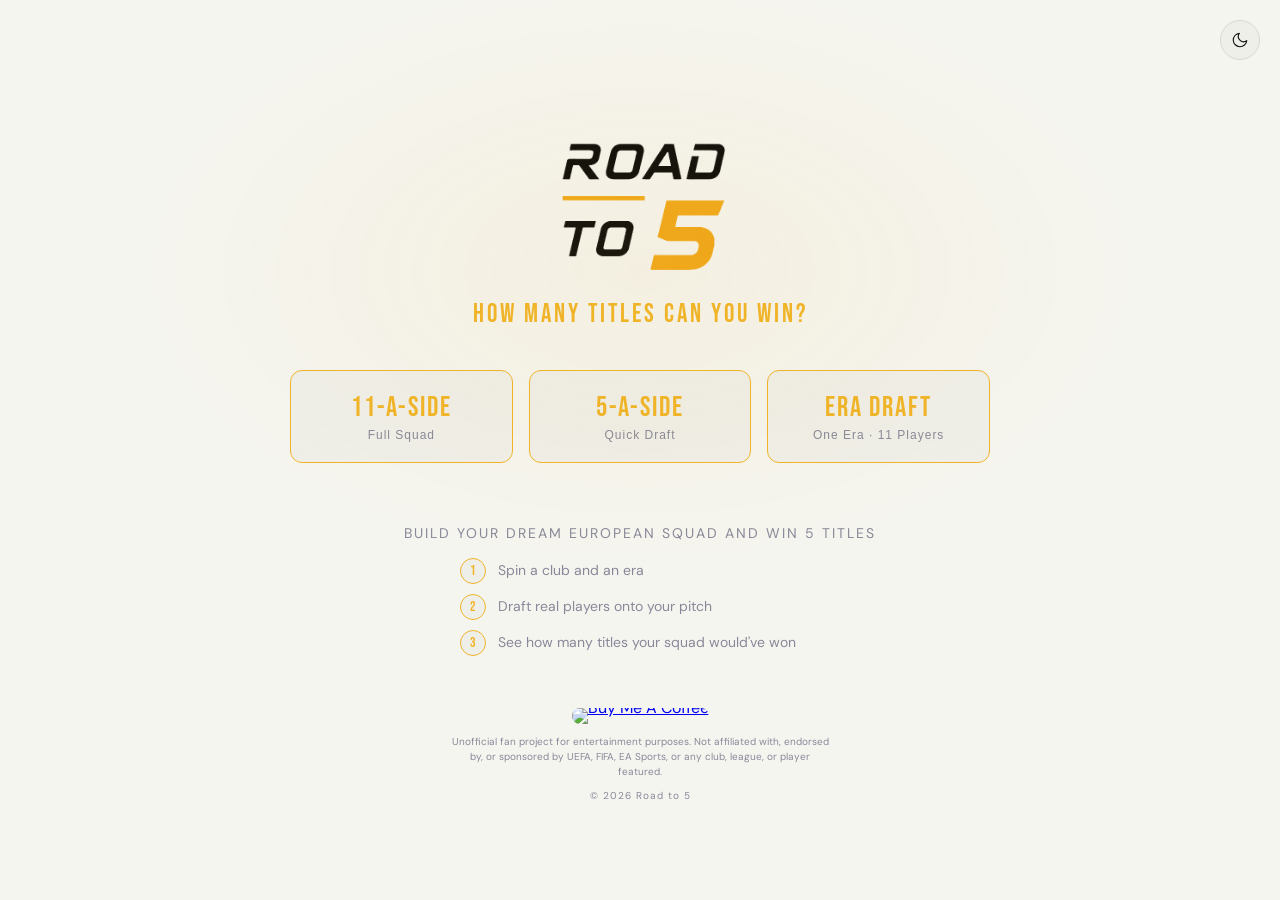
==== commit d4691777: "Add files via upload" ====
--- a/index.html
+++ b/index.html
@@ -15,7 +15,7 @@
 <link rel="manifest" href="site.webmanifest" />
 <meta property="og:title" content="Road to 5">
 <meta property="og:description" content="Spin a club and era, draft your dream squad, see how many European Titles you'd win.">
-<meta property="og:image" content="https://worldcup3lions.github.io/soccer/web-app-manifest-512x512.png">
+<meta property="og:image" content="https://worldcup3lions.github.io/soccer/blackroadto5.png">
 <meta property="og:type" content="website">
 <meta property="og:url" content="https://worldcup3lions.github.io/soccer">
   <link rel="preconnect" href="https://fonts.googleapis.com">
@@ -35,6 +35,7 @@
       <img src="blackroadto5.png" alt="Road to 5 logo" class="home-logo logo-light">
       <img src="whiteroadto5.png" alt="Road to 5 logo" class="home-logo logo-dark">
       <div class="home-tagline">How many titles can you win?</div>
+      <div class="loading-indicator" id="loadingIndicator">Loading players…</div>
           <div class="mode-buttons">
         <button class="mode-btn featured" onclick="startGame()" disabled>
           <span class="mode-label">11-A-SIDE</span>
--- a/style.css
+++ b/style.css
@@ -1200,4 +1200,10 @@
   font-family: 'Bebas Neue', sans-serif;
   font-size: 14px;
   letter-spacing: 1px;
-}+}
+.loading-indicator {
+  font-size: 13px;
+  color: var(--text-muted);
+  letter-spacing: 1px;
+}
+.loading-indicator.hidden { display: none; }
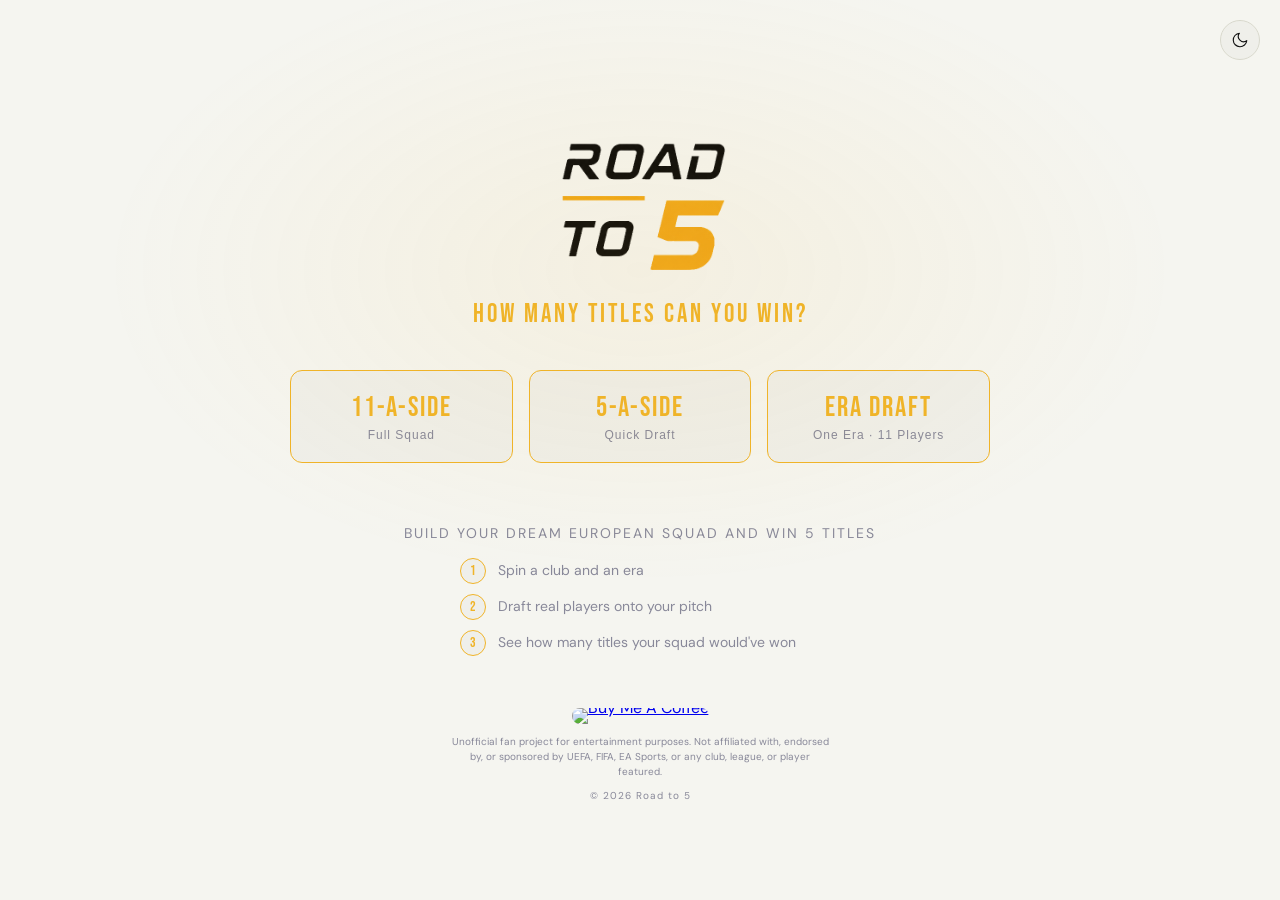
==== commit cdf65ea7: "Add files via upload" ====
--- a/index.html
+++ b/index.html
@@ -15,7 +15,7 @@
 <link rel="manifest" href="site.webmanifest" />
 <meta property="og:title" content="Road to 5">
 <meta property="og:description" content="Spin a club and era, draft your dream squad, see how many European Titles you'd win.">
-<meta property="og:image" content="https://worldcup3lions.github.io/soccer/blackroadto5.png">
+<meta property="og:image" content="https://worldcup3lions.github.io/soccer/og.png">
 <meta property="og:type" content="website">
 <meta property="og:url" content="https://worldcup3lions.github.io/soccer">
   <link rel="preconnect" href="https://fonts.googleapis.com">
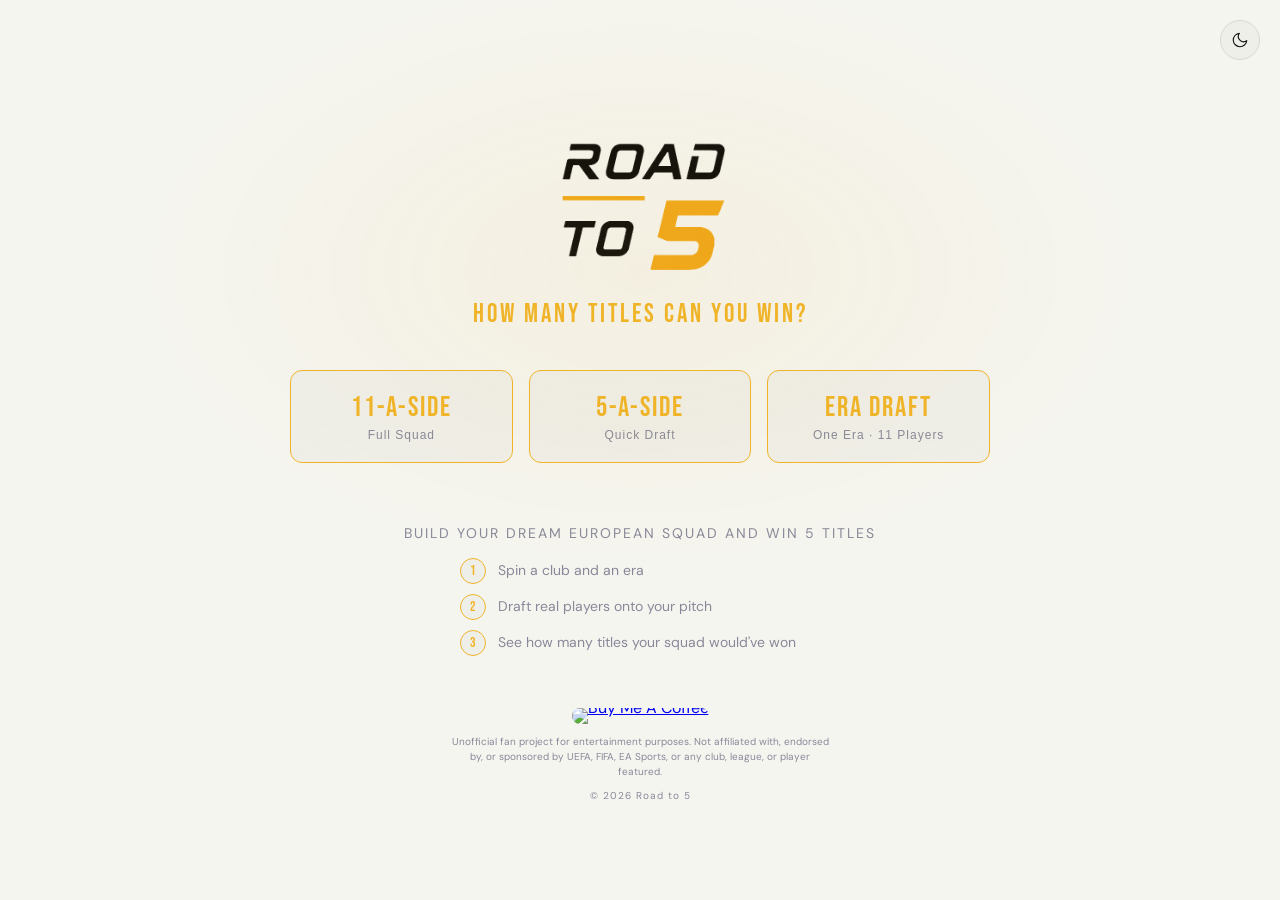
==== commit a66ba838: "Add files via upload" ====
--- a/index.html
+++ b/index.html
@@ -21,6 +21,7 @@
   <link rel="preconnect" href="https://fonts.googleapis.com">
   <link href="https://fonts.googleapis.com/css2?family=Bebas+Neue&family=DM+Sans:wght@400;500;600;700&display=swap" rel="stylesheet">
   <link rel="stylesheet" href="style.css">
+  <script defer src="https://cloud.umami.is/script.js" data-website-id="6e30d48a-6d07-4eb3-b49d-8d19103f56ba"></script>
 </head>
 <body>
 
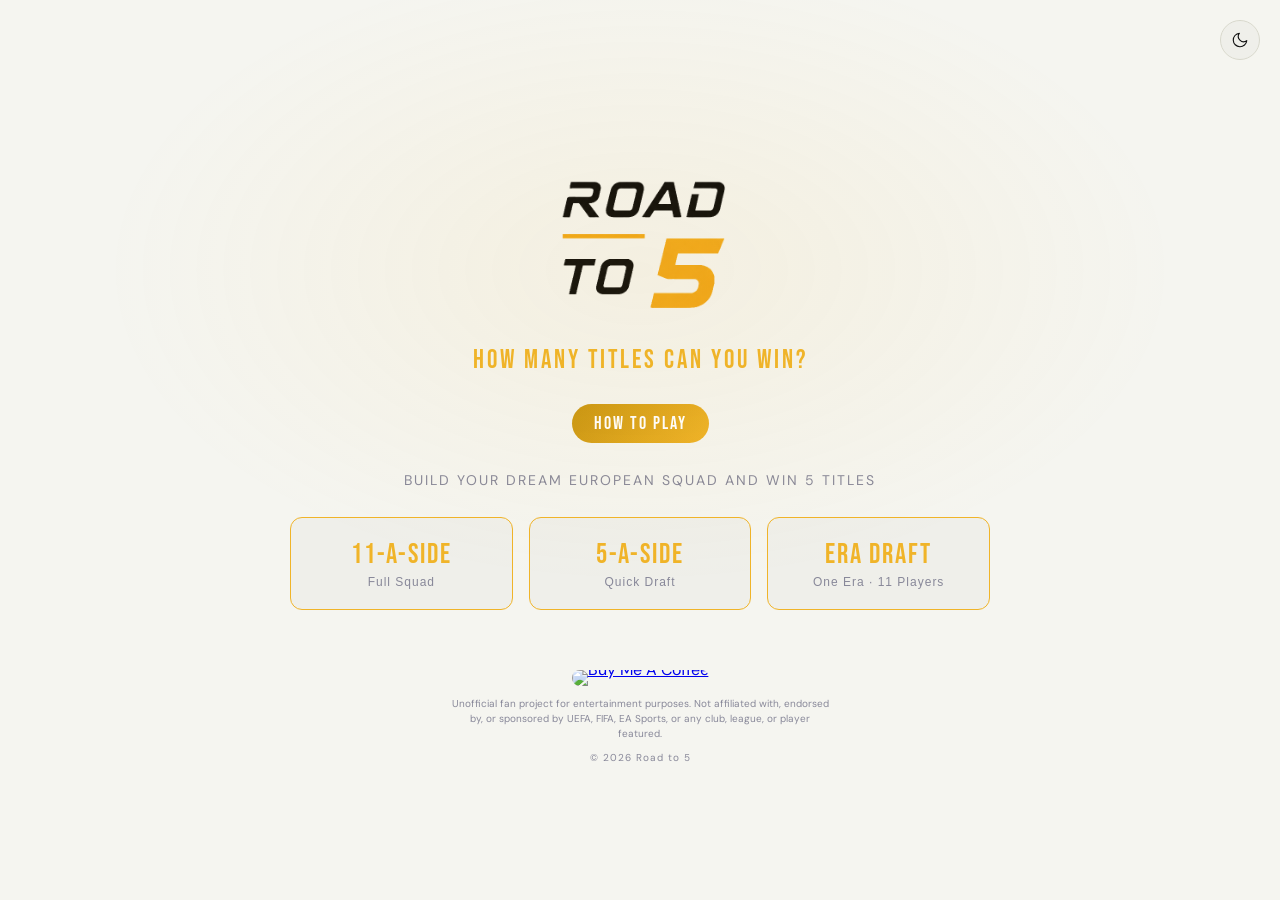
==== commit a7cb72de: "Add files via upload" ====
--- a/index.html
+++ b/index.html
@@ -37,7 +37,9 @@
       <img src="whiteroadto5.png" alt="Road to 5 logo" class="home-logo logo-dark">
       <div class="home-tagline">How many titles can you win?</div>
       <div class="loading-indicator" id="loadingIndicator">Loading players…</div>
-          <div class="mode-buttons">
+      <button class="how-to-play-btn" onclick="openHowToPlayModal()">HOW TO PLAY</button>
+      <div class="home-sub">Build your dream european squad and win 5 titles</div>
+          <div class="mode-buttons" style="margin-top:0px;">
         <button class="mode-btn featured" onclick="startGame()" disabled>
           <span class="mode-label">11-A-SIDE</span>
           <span class="mode-desc">Full Squad</span>
@@ -50,23 +52,6 @@
           <span class="mode-label">ERA DRAFT</span>
           <span class="mode-desc">One Era · 11 Players</span>
         </button>
-      </div>
-      <br>
-      <div class="home-sub">Build your dream european squad and win 5 titles</div>
-
-      <div class="how-to-play">
-        <div class="htp-step">
-          <span class="htp-num">1</span>
-          <span class="htp-text">Spin a club and an era</span>
-        </div>
-        <div class="htp-step">
-          <span class="htp-num">2</span>
-          <span class="htp-text">Draft real players onto your pitch</span>
-        </div>
-        <div class="htp-step">
-          <span class="htp-num">3</span>
-          <span class="htp-text">See how many titles your squad would've won</span>
-        </div>
       </div>
 
       <footer class="site-footer">
@@ -203,7 +188,8 @@
     </div>
 
     <div class="ucl-run-section">
-      <div class="ucl-run-label">SQUAD RESULTS</div>
+      <div class="ucl-run-label">AMOUNT OF EUROPEAN TITLES</div>
+      <div class="chemistry-display" id="chemistryDisplay" style="display:none;"></div>
       <div class="ucl-trophies" id="uclTrophies"></div>
       <div class="ucl-summary" id="uclSummary"></div>
     </div>
@@ -247,6 +233,93 @@
     </div>
   </div>
 
+  <!-- HOW TO PLAY MODAL -->
+  <div id="howToPlayModal" class="share-modal" onclick="handleHowToPlayBackdropClick(event)">
+    <div class="share-modal-card htp-modal-card" onclick="event.stopPropagation()">
+      <div class="share-modal-header">
+        <span class="share-modal-title">HOW TO PLAY</span>
+        <button class="share-modal-close" onclick="closeHowToPlayModal()">✕</button>
+      </div>
+
+      <p class="htp-intro">
+        Spin a european club and era, draft a squad from that team's actual players, then see how many European titles your dream team would've won.
+      </p>
+
+      <div class="htp-step-full">
+        <div class="htp-step-num">1</div>
+        <div class="htp-step-body">
+          <div class="htp-step-title">Choose a mode</div>
+          <div class="htp-step-desc">11-a-side, 5-a-side, or draft an entire team from the same decade.</div>
+          <img src="modeselect.jpg" alt="Mode select screen" class="htp-img">
+        </div>
+      </div>
+
+      <div class="htp-step-full">
+        <div class="htp-step-num">2</div>
+        <div class="htp-step-body">
+          <div class="htp-step-title">Spin the club and era</div>
+          <div class="htp-step-desc">Each spin gives you a european club from a decade (60s, 70s, 80s, 90s, 00s, 10s, 20s) to draft from.</div>
+          <img src="spin.jpg" alt="Spin screen" class="htp-img">
+        </div>
+      </div>
+
+      <div class="htp-step-full">
+        <div class="htp-step-num">3</div>
+        <div class="htp-step-body">
+          <div class="htp-step-title">Pick your player</div>
+          <div class="htp-step-desc">Select whichever player best fits your squad.</div>
+          <img src="players.jpg" alt="Player cards screen" class="htp-img">
+        </div>
+      </div>
+
+      <div class="htp-step-full">
+        <div class="htp-step-num">4</div>
+        <div class="htp-step-body">
+          <div class="htp-step-title">Drop them in the lineup</div>
+          <div class="htp-step-desc">Tap an open, glowing slot on your formation to place them.</div>
+          <img src="selectposition.jpg" alt="Selecting a position to place your player" class="htp-img">
+        </div>
+      </div>
+
+      <div class="htp-step-full">
+        <div class="htp-step-num">5</div>
+        <div class="htp-step-body">
+          <div class="htp-step-title">Fill out the squad</div>
+          <div class="htp-step-desc">Keep spinning and drafting until every slot is filled.</div>
+        </div>
+      </div>
+
+      <div class="htp-step-full">
+        <div class="htp-step-num">6</div>
+        <div class="htp-step-body">
+          <div class="htp-step-title">Use your lifelines</div>
+          <div class="htp-step-desc">One reroll for club, one for era, plus a Second Opinion that offers an alternative combo — each usable once per draft.</div>
+          <img src="respin.jpg" alt="Reroll and second opinion options" class="htp-img">
+        </div>
+      </div>
+
+      <div class="htp-step-full">
+        <div class="htp-step-num">7</div>
+        <div class="htp-step-body">
+          <div class="htp-step-title">Move players if you change your mind</div>
+          <div class="htp-step-desc">Already placed someone? Tap them in the lineup to move them to a different open slot.</div>
+          <img src="moveplayer.jpg" alt="Moving a player to a different slot" class="htp-img">
+        </div>
+      </div>
+
+      <div class="htp-step-full">
+        <div class="htp-step-num">8</div>
+        <div class="htp-step-body">
+          <div class="htp-step-title">See your results</div>
+          <div class="htp-step-desc">Your squad's overall rating decides how many European titles you would've won.</div>
+          <img src="results.jpg" alt="Results screen" class="htp-img">
+        </div>
+      </div>
+
+      <button class="share-modal-btn primary htp-got-it-btn" onclick="closeHowToPlayModal()">GOT IT</button>
+    </div>
+  </div>
+
   <div class="toast" id="toast"></div>
   <script src="https://cdnjs.cloudflare.com/ajax/libs/html2canvas/1.4.1/html2canvas.min.js"></script>
   <script src="script.js"></script>
--- a/style.css
+++ b/style.css
@@ -67,7 +67,7 @@
   display: flex;
   flex-direction: column;
   align-items: center;
-  gap: 20px;
+  gap: 28px;
   padding: 40px 20px;
   width: 100%;
 }
@@ -88,37 +88,79 @@
   text-transform: uppercase;
   margin-top: -40px;
 }
-.how-to-play {
-  display: flex;
-  flex-direction: column;
-  gap: 10px;
-  margin-top: 6px;
-  width: 100%;
-  max-width: 340px;
-}
-.htp-step {
-  display: flex;
-  align-items: center;
+.how-to-play-btn {
+  background: linear-gradient(135deg, var(--gold-dark), var(--gold));
+  border: none;
+  color: #ffffff;
+  padding: 9px 22px;
+  border-radius: 20px;
+  cursor: pointer;
+  font-family: 'Bebas Neue', sans-serif;
+  font-size: 18px;
+  letter-spacing: 2px;
+  transition: all 0.2s;
+}
+.how-to-play-btn:hover {
+  transform: translateY(-1px);
+}
+
+[data-theme="dark"] .how-to-play-btn {
+  background: linear-gradient(135deg, #d49a1f, var(--gold-dark));
+  color: #000000;
+}
+.htp-modal-card {
+  max-width: 440px;
+}
+.htp-intro {
+  font-size: 13px;
+  color: var(--text-muted);
+  line-height: 1.5;
+  text-align: center;
+  padding: 0 4px 4px;
+}
+.htp-step-full {
+  display: flex;
   gap: 12px;
-  text-align: left;
-}
-.htp-num {
+  align-items: flex-start;
+}
+.htp-step-num {
   flex-shrink: 0;
-  width: 26px;
-  height: 26px;
+  width: 28px;
+  height: 28px;
   border-radius: 50%;
   background: var(--surface2);
   border: 1px solid var(--gold);
   color: var(--gold);
   font-family: 'Bebas Neue', sans-serif;
+  font-size: 15px;
+  display: flex;
+  align-items: center;
+  justify-content: center;
+}
+.htp-step-body {
+  flex: 1;
+  display: flex;
+  flex-direction: column;
+  gap: 4px;
+}
+.htp-step-title {
   font-size: 14px;
-  display: flex;
-  align-items: center;
-  justify-content: center;
-}
-.htp-text {
-  font-size: 14px;
-  color: var(--text-muted);
+  font-weight: 700;
+  color: var(--text);
+}
+.htp-step-desc {
+  font-size: 12px;
+  color: var(--text-muted);
+  line-height: 1.4;
+}
+.htp-img {
+  width: 100%;
+  border-radius: 10px;
+  border: 1px solid var(--border);
+  margin-top: 4px;
+}
+.htp-got-it-btn {
+  margin-top: 6px;
 }
 .home-title {
   font-family: 'Bebas Neue', sans-serif;
@@ -187,8 +229,11 @@
   display: flex;
   justify-content: center;
   gap: 8px;
-  padding: 10px 14px 0;
+  padding: 10px 14px;
   background: var(--bg);
+  position: sticky;
+  top: 57px;
+  z-index: 9;
 }
 .back-btn {
   background: none;
@@ -351,22 +396,25 @@
   padding: 8px 0 12px;
 }
 .player-cards {
-  display: grid;
-  grid-template-columns: repeat(auto-fill, minmax(145px, 1fr));
+  display: flex;
+  flex-direction: column;
   gap: 10px;
-  max-width: 760px;
+  max-width: 600px;
   margin: 0 auto;
 }
 .player-card {
   background: var(--surface);
   border: 2px solid var(--border);
   border-radius: 14px;
-  padding: 14px 12px;
+  padding: 12px 16px 10px;
   cursor: pointer;
   transition: all 0.18s;
   position: relative;
   overflow: hidden;
   animation: cardIn 0.28s ease both;
+  display: flex;
+  align-items: center;
+  gap: 14px;
 }
 .player-card:nth-child(1){animation-delay:0.04s}
 .player-card:nth-child(2){animation-delay:0.08s}
@@ -377,39 +425,107 @@
 @keyframes cardIn { from{opacity:0;transform:translateY(14px)} to{opacity:1;transform:translateY(0)} }
 .player-card:hover {
   border-color: var(--gold);
-  transform: translateY(-3px);
+  transform: translateY(-2px);
   box-shadow: 0 8px 24px rgba(0,0,0,0.3), 0 0 16px rgba(240,180,41,0.12);
 }
-/* selected state — no border highlight, just a subtle bg shift */
 .player-card.selected {
   border-color: var(--border);
   background: var(--surface2);
 }
-.card-overall {
-  font-family: 'Bebas Neue', sans-serif;
-  font-size: 40px;
-  color: var(--gold);
-  line-height: 1;
-  margin-bottom: 2px;
-}
-.card-position {
-  font-size: 9px;
-  letter-spacing: 1.5px;
-  color: var(--text-muted);
-  text-transform: uppercase;
-  margin-bottom: 8px;
+
+.player-card {
+  flex-direction: column;
+  align-items: stretch;
+  gap: 8px;
 }
 .card-name {
-  font-size: 13px;
+  font-size: 14px;
   font-weight: 700;
   color: var(--text);
   line-height: 1.2;
-  margin-bottom: 10px;
-}
-.card-stats { display: grid; grid-template-columns: 1fr 1fr; gap: 3px; }
-.stat-row { display: flex; justify-content: space-between; align-items: center; }
-.stat-key { font-size: 9px; letter-spacing: 1px; color: var(--text-muted); text-transform: uppercase; }
-.stat-val { font-size: 11px; font-weight: 700; color: var(--text); }
+  overflow: hidden;
+  text-overflow: ellipsis;
+  white-space: nowrap;
+  text-align: center;
+}
+.card-top-row {
+  display: flex;
+  align-items: center;
+  gap: 14px;
+}
+.card-left {
+  flex-shrink: 0;
+  display: flex;
+  flex-direction: column;
+  align-items: center;
+  min-width: 64px;
+  margin-top: -24px;
+}
+.card-overall {
+  font-family: 'Bebas Neue', sans-serif;
+  font-size: 48px;
+  color: var(--gold);
+  line-height: 0.95;
+}
+.ovr-tier-1 .card-overall { color: var(--gold); }
+.ovr-tier-2 .card-overall { color: var(--green); }
+.ovr-tier-3 .card-overall { color: #5b8def; }
+.ovr-tier-4 .card-overall { color: #c77dff; }
+
+.card-position {
+  font-size: 8px;
+  letter-spacing: 1.5px;
+  color: var(--text-muted);
+  text-transform: uppercase;
+  font-weight: 700;
+}
+.card-stats {
+  display: grid;
+  grid-template-columns: 1fr 1fr 1fr;
+  gap: 6px 12px;
+  flex: 1;
+  min-width: 0;
+}
+.card-name-pos {
+  font-size: 12px;
+  font-weight: 600;
+  color: var(--text-muted);
+  text-transform: uppercase;
+  letter-spacing: 0.5px;
+}
+.stat-row {
+  display: flex;
+  align-items: center;
+  gap: 6px;
+}
+.stat-key {
+  font-size: 9px;
+  letter-spacing: 0.5px;
+  color: var(--text-muted);
+  text-transform: uppercase;
+  width: 26px;
+  flex-shrink: 0;
+}
+.stat-bar-track {
+  flex: 1;
+  height: 5px;
+  background: var(--surface2);
+  border-radius: 3px;
+  overflow: hidden;
+  min-width: 30px;
+}
+.stat-bar-fill {
+  height: 100%;
+  border-radius: 3px;
+}
+.stat-val {
+  font-size: 10px;
+  font-weight: 700;
+  color: var(--text);
+  width: 22px;
+  flex-shrink: 0;
+  text-align: right;
+}
 
 /* ── FORMATION TEASER (always-visible strip at bottom) ── */
 .formation-teaser {
@@ -830,13 +946,21 @@
 }
 
 @media (max-width:600px) {
-  .player-cards { grid-template-columns: 1fr 1fr; }
   .slot { width: 46px; height: 44px; }
   .spin-box { width: 120px !important; min-width: 120px !important; max-width: 120px !important; }
   .spin-box-value { font-size: 22px !important; }
   .spin-main-btn { font-size: 18px; padding: 10px 28px; }
   .pick-counter { font-size: 18px; }
   .back-btn, .theme-toggle-draft { width: 32px; height: 32px; }
+
+  .player-card { padding: 12px 10px 8px; gap: 8px; }
+  .card-top-row { gap: 8px; }
+  .card-left { min-width: 56px; margin-top: -16px; }
+  .card-overall { font-size: 42px; }
+  .card-stats { gap: 5px 8px; }
+  .stat-key { width: 22px; font-size: 8px; }
+  .stat-val { width: 18px; font-size: 9px; }
+  .reroll-row { top: 53px; }
 }
 #confirmOverlay {
   position: fixed;
@@ -1206,4 +1330,46 @@
   color: var(--text-muted);
   letter-spacing: 1px;
 }
-.loading-indicator.hidden { display: none; }+.loading-indicator.hidden { display: none; }
+.chemistry-display {
+  display: flex;
+  align-items: center;
+  gap: 10px;
+  background: var(--surface);
+  border: 1px solid var(--border);
+  border-radius: 10px;
+  padding: 8px 16px;
+}
+.chem-label {
+  font-size: 10px;
+  letter-spacing: 2px;
+  color: var(--text-muted);
+  text-transform: uppercase;
+}
+.chem-pct {
+  font-family: 'Bebas Neue', sans-serif;
+  font-size: 18px;
+  color: var(--text);
+  letter-spacing: 1px;
+}
+.chem-bonus {
+  font-family: 'Bebas Neue', sans-serif;
+  font-size: 14px;
+  letter-spacing: 1px;
+  padding: 2px 8px;
+  border-radius: 6px;
+}
+.chem-pos {
+  background: rgba(62,207,142,0.15);
+  color: var(--green);
+}
+.chem-neg {
+  background: rgba(229,83,83,0.15);
+  color: var(--red);
+}
+.card-name.name-long {
+  font-size: 12px;
+}
+.card-name.name-long .card-name-pos {
+  font-size: 10px;
+}
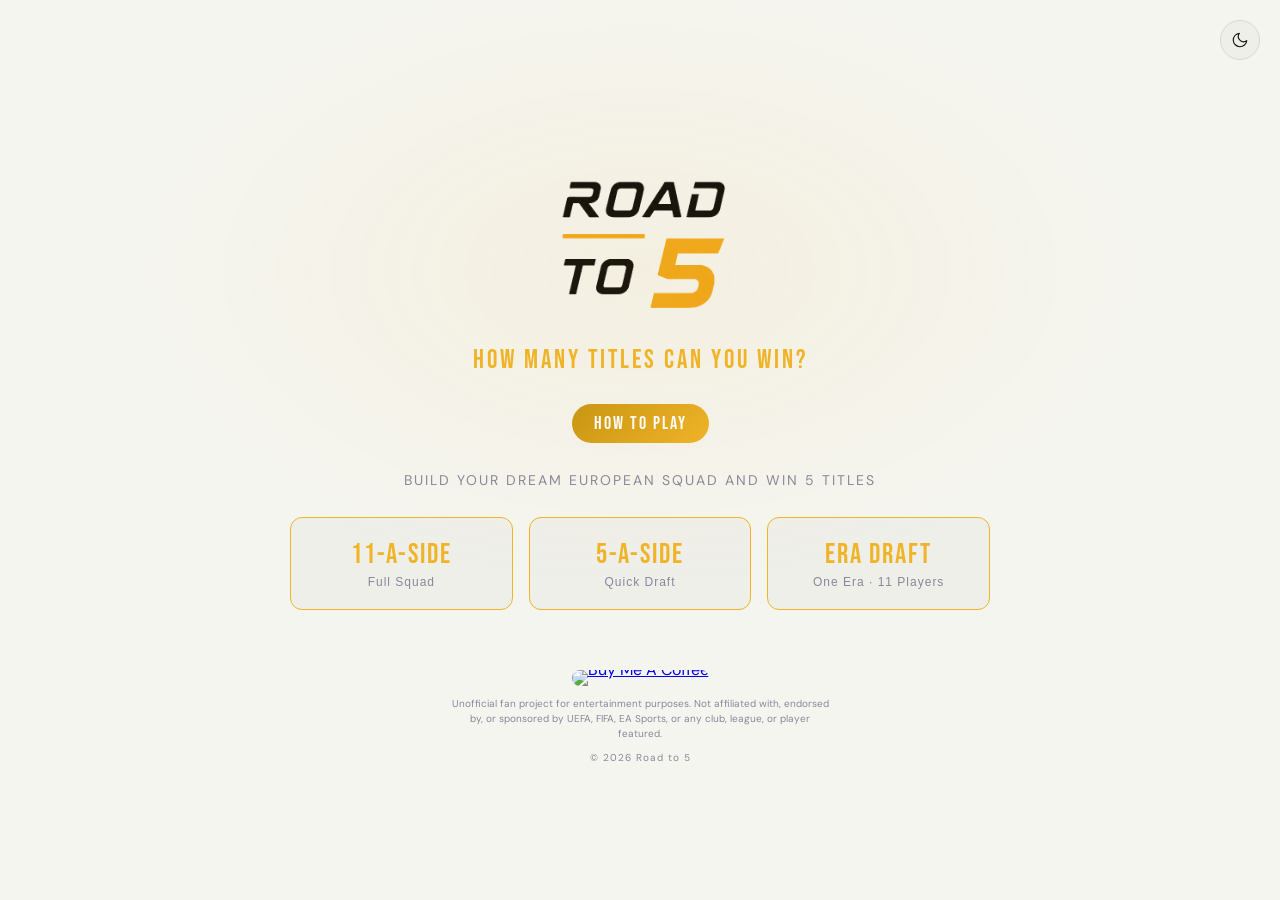
==== commit 436e025d: "Add files via upload" ====
--- a/index.html
+++ b/index.html
@@ -316,7 +316,9 @@
         </div>
       </div>
 
-      <button class="share-modal-btn primary htp-got-it-btn" onclick="closeHowToPlayModal()">GOT IT</button>
+      <div class="htp-got-it-btn-wrap">
+        <button class="share-modal-btn primary htp-got-it-btn" onclick="closeHowToPlayModal()">GOT IT</button>
+      </div>
     </div>
   </div>
 
--- a/style.css
+++ b/style.css
@@ -159,8 +159,16 @@
   border: 1px solid var(--border);
   margin-top: 4px;
 }
+.htp-got-it-btn-wrap {
+  position: sticky;
+  bottom: -20px;
+  margin: 6px -20px -20px;
+  padding: 0 20px 20px;
+  background: var(--surface);
+  z-index: 2;
+}
 .htp-got-it-btn {
-  margin-top: 6px;
+  width: 100%;
 }
 .home-title {
   font-family: 'Bebas Neue', sans-serif;
@@ -1080,6 +1088,12 @@
   display: flex;
   align-items: center;
   justify-content: space-between;
+  position: sticky;
+  top: -16px;
+  margin: -16px -20px 0;
+  padding: 16px 20px 10px;
+  background: var(--surface);
+  z-index: 2;
 }
 .share-modal-title {
   font-family: 'Bebas Neue', sans-serif;
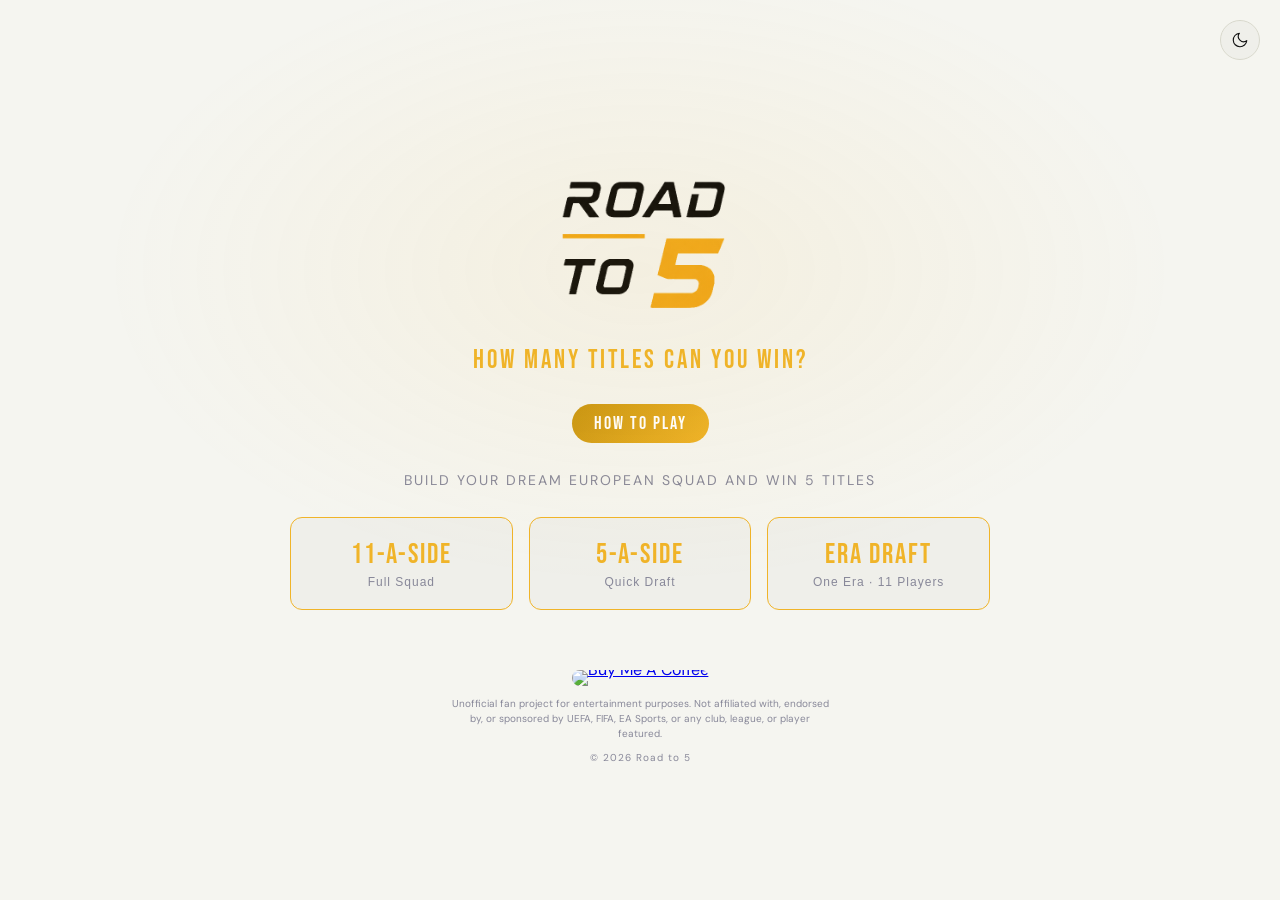
==== commit c3dd5d5e: "Add files via upload" ====
--- a/index.html
+++ b/index.html
@@ -55,7 +55,7 @@
       </div>
 
       <footer class="site-footer">
-        <a href="https://www.buymeacoffee.com/YOUR_USERNAME" target="_blank" rel="noopener" class="bmc-link">
+        <a href="https://www.buymeacoffee.com/roadto5" target="_blank" rel="noopener" class="bmc-link">
           <img src="https://cdn.buymeacoffee.com/buttons/v2/default-yellow.png" alt="Buy Me A Coffee" class="bmc-img">
         </a>
         <p class="footer-disclaimer">
